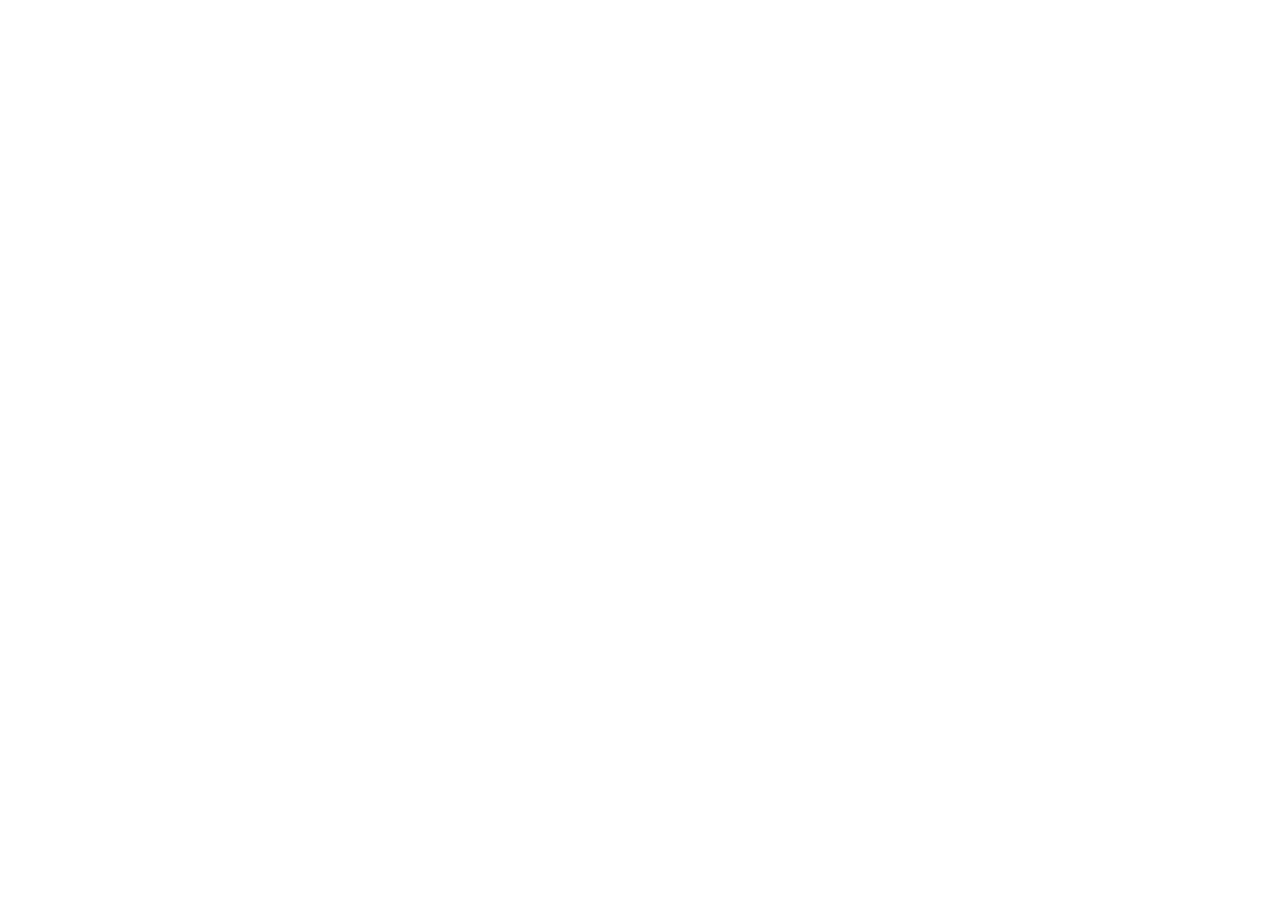
==== Natrual By Nayah/index.html @ 371b8ca4 "Add files via upload" ====
<!DOCTYPE html>
<html lang="en">
<head>
    <meta charset="UTF-8">
    <meta name="viewport" content="width=device-width, initial-scale=1.0">
    <title>Natural By Nayah</title>
</head>
<body>
    
</body>
</html>
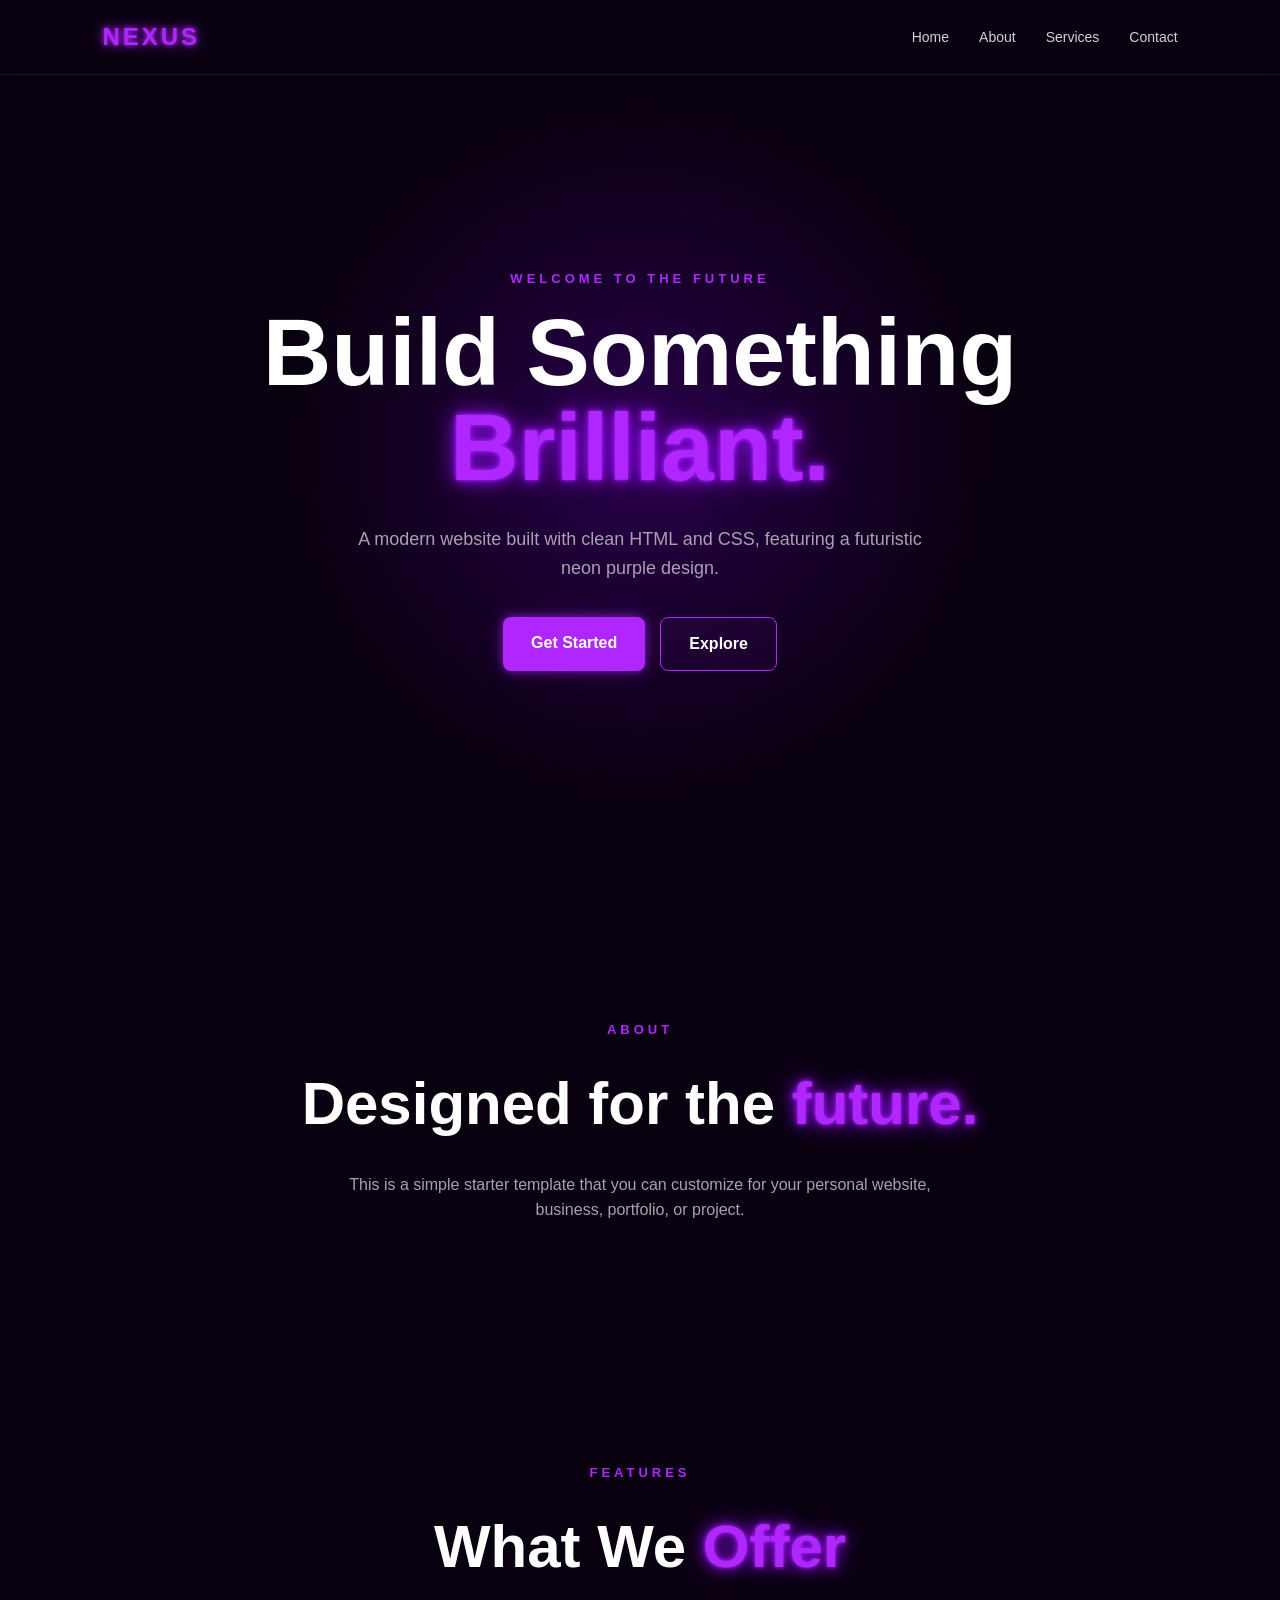
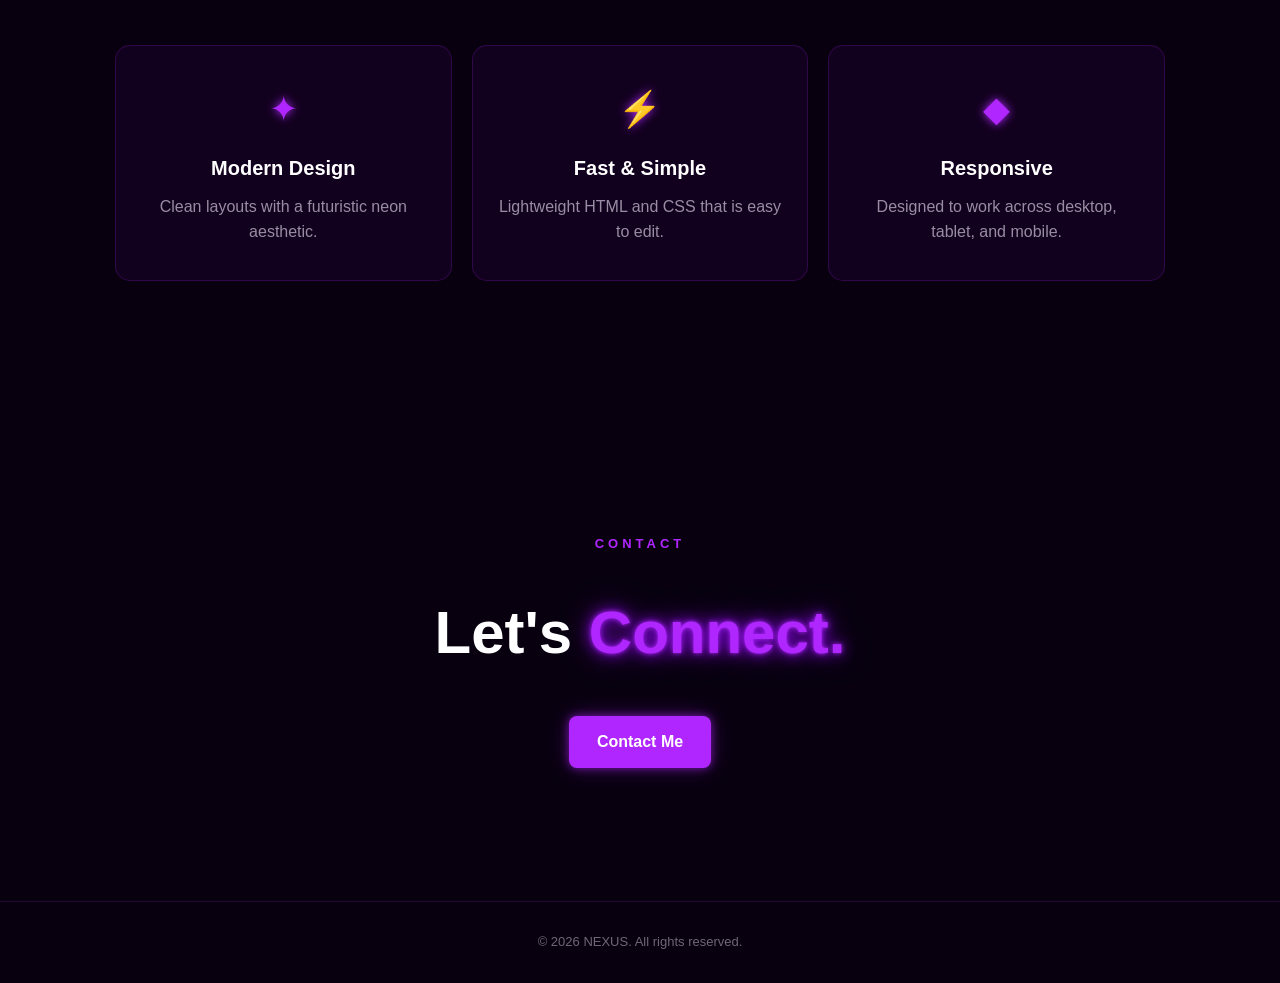
==== commit 43f1f74a: "Add files via upload" ====
--- a/Natrual By Nayah/index.html
+++ b/Natrual By Nayah/index.html
@@ -3,9 +3,105 @@
 <head>
     <meta charset="UTF-8">
     <meta name="viewport" content="width=device-width, initial-scale=1.0">
-    <title>Natural By Nayah</title>
+
+    <title>Neon Purple Website</title>
+
+    <link rel="stylesheet" href="style.css">
 </head>
+
 <body>
-    
+
+    <nav class="navbar">
+        <div class="logo">NEXUS</div>
+
+        <div class="nav-links">
+            <a href="#home">Home</a>
+            <a href="#about">About</a>
+            <a href="#services">Services</a>
+            <a href="#contact">Contact</a>
+        </div>
+    </nav>
+
+    <main>
+
+        <section id="home" class="hero">
+            <div class="hero-content">
+                <p class="tag">WELCOME TO THE FUTURE</p>
+
+                <h1>
+                    Build Something
+                    <span>Brilliant.</span>
+                </h1>
+
+                <p class="description">
+                    A modern website built with clean HTML and CSS,
+                    featuring a futuristic neon purple design.
+                </p>
+
+                <div class="buttons">
+                    <a href="#about" class="btn primary">Get Started</a>
+                    <a href="#services" class="btn secondary">Explore</a>
+                </div>
+            </div>
+        </section>
+
+        <section id="about" class="section">
+            <p class="tag">ABOUT</p>
+            <h2>Designed for the <span>future.</span></h2>
+
+            <p>
+                This is a simple starter template that you can customize
+                for your personal website, business, portfolio, or project.
+            </p>
+        </section>
+
+        <section id="services" class="section">
+            <p class="tag">FEATURES</p>
+            <h2>What We <span>Offer</span></h2>
+
+            <div class="cards">
+
+                <div class="card">
+                    <div class="icon">✦</div>
+                    <h3>Modern Design</h3>
+                    <p>
+                        Clean layouts with a futuristic neon aesthetic.
+                    </p>
+                </div>
+
+                <div class="card">
+                    <div class="icon">⚡</div>
+                    <h3>Fast & Simple</h3>
+                    <p>
+                        Lightweight HTML and CSS that is easy to edit.
+                    </p>
+                </div>
+
+                <div class="card">
+                    <div class="icon">◆</div>
+                    <h3>Responsive</h3>
+                    <p>
+                        Designed to work across desktop, tablet, and mobile.
+                    </p>
+                </div>
+
+            </div>
+        </section>
+
+        <section id="contact" class="section contact">
+            <p class="tag">CONTACT</p>
+            <h2>Let's <span>Connect.</span></h2>
+
+            <a href="mailto:you@example.com" class="btn primary">
+                Contact Me
+            </a>
+        </section>
+
+    </main>
+
+    <footer>
+        <p>© 2026 NEXUS. All rights reserved.</p>
+    </footer>
+
 </body>
 </html>
--- a/Natrual By Nayah/style.css
+++ b/Natrual By Nayah/style.css
@@ -0,0 +1,361 @@
+/* ==============================
+   GLOBAL
+================================= */
+
+* {
+    margin: 0;
+    padding: 0;
+    box-sizing: border-box;
+}
+
+html {
+    scroll-behavior: smooth;
+}
+
+body {
+    font-family: Arial, Helvetica, sans-serif;
+    background: #08000f;
+    color: #ffffff;
+    line-height: 1.6;
+}
+
+/* ==============================
+   COLORS
+================================= */
+
+:root {
+    --neon-purple: #B026FF;
+    --electric-purple: #A020F0;
+    --ultraviolet: #8F00FF;
+    --bright-purple: #D000FF;
+    --dark-purple: #08000f;
+    --card-purple: #12001f;
+}
+
+/* ==============================
+   NAVBAR
+================================= */
+
+.navbar {
+    position: fixed;
+    top: 0;
+    left: 0;
+
+    width: 100%;
+    height: 75px;
+
+    display: flex;
+    align-items: center;
+    justify-content: space-between;
+
+    padding: 0 8%;
+
+    background: rgba(8, 0, 15, 0.75);
+    backdrop-filter: blur(12px);
+
+    border-bottom: 1px solid rgba(176, 38, 255, 0.2);
+
+    z-index: 1000;
+}
+
+.logo {
+    font-size: 24px;
+    font-weight: 800;
+    letter-spacing: 3px;
+
+    color: var(--neon-purple);
+
+    text-shadow:
+        0 0 5px var(--neon-purple),
+        0 0 15px var(--neon-purple);
+}
+
+.nav-links {
+    display: flex;
+    gap: 30px;
+}
+
+.nav-links a {
+    color: #d8cce0;
+    text-decoration: none;
+
+    font-size: 14px;
+    transition: 0.3s;
+}
+
+.nav-links a:hover {
+    color: var(--neon-purple);
+
+    text-shadow:
+        0 0 8px var(--neon-purple);
+}
+
+/* ==============================
+   HERO
+================================= */
+
+.hero {
+    min-height: 100vh;
+
+    display: flex;
+    align-items: center;
+    justify-content: center;
+
+    text-align: center;
+
+    padding: 120px 20px 80px;
+
+    background:
+        radial-gradient(
+            circle at center,
+            rgba(143, 0, 255, 0.25),
+            transparent 45%
+        );
+}
+
+.hero-content {
+    max-width: 850px;
+}
+
+.tag {
+    color: var(--neon-purple);
+
+    font-size: 13px;
+    font-weight: bold;
+
+    letter-spacing: 4px;
+
+    margin-bottom: 15px;
+}
+
+.hero h1 {
+    font-size: clamp(50px, 8vw, 95px);
+    line-height: 1;
+    margin-bottom: 30px;
+}
+
+.hero h1 span,
+.section h2 span {
+    color: var(--neon-purple);
+
+    text-shadow:
+        0 0 5px var(--neon-purple),
+        0 0 15px var(--ultraviolet),
+        0 0 30px rgba(176, 38, 255, 0.5);
+}
+
+.description {
+    max-width: 600px;
+
+    margin: 0 auto 35px;
+
+    color: #aaa0b3;
+    font-size: 18px;
+}
+
+/* ==============================
+   BUTTONS
+================================= */
+
+.buttons {
+    display: flex;
+    justify-content: center;
+    gap: 15px;
+
+    flex-wrap: wrap;
+}
+
+.btn {
+    display: inline-block;
+
+    padding: 13px 28px;
+
+    border-radius: 8px;
+
+    text-decoration: none;
+
+    font-weight: bold;
+
+    transition: 0.3s;
+}
+
+.primary {
+    background: var(--neon-purple);
+    color: white;
+
+    box-shadow:
+        0 0 10px rgba(176, 38, 255, 0.6),
+        0 0 25px rgba(176, 38, 255, 0.25);
+}
+
+.primary:hover {
+    transform: translateY(-3px);
+
+    box-shadow:
+        0 0 15px var(--neon-purple),
+        0 0 40px rgba(176, 38, 255, 0.5);
+}
+
+.secondary {
+    color: white;
+
+    border: 1px solid var(--neon-purple);
+
+    background: rgba(176, 38, 255, 0.05);
+}
+
+.secondary:hover {
+    background: rgba(176, 38, 255, 0.15);
+}
+
+/* ==============================
+   SECTIONS
+================================= */
+
+.section {
+    max-width: 1100px;
+
+    margin: auto;
+
+    padding: 120px 25px;
+
+    text-align: center;
+}
+
+.section h2 {
+    font-size: clamp(35px, 5vw, 60px);
+
+    margin-bottom: 20px;
+}
+
+.section > p:not(.tag) {
+    max-width: 650px;
+
+    margin: auto;
+
+    color: #aaa0b3;
+}
+
+/* ==============================
+   CARDS
+================================= */
+
+.cards {
+    display: grid;
+
+    grid-template-columns:
+        repeat(3, 1fr);
+
+    gap: 20px;
+
+    margin-top: 50px;
+}
+
+.card {
+    padding: 35px 25px;
+
+    background: var(--card-purple);
+
+    border: 1px solid rgba(176, 38, 255, 0.2);
+
+    border-radius: 15px;
+
+    transition: 0.3s;
+}
+
+.card:hover {
+    transform: translateY(-8px);
+
+    border-color: var(--neon-purple);
+
+    box-shadow:
+        0 0 20px rgba(176, 38, 255, 0.2);
+}
+
+.icon {
+    font-size: 35px;
+
+    color: var(--neon-purple);
+
+    margin-bottom: 15px;
+
+    text-shadow:
+        0 0 10px var(--neon-purple);
+}
+
+.card h3 {
+    margin-bottom: 10px;
+
+    font-size: 20px;
+}
+
+.card p {
+    color: #988da2;
+}
+
+/* ==============================
+   CONTACT
+================================= */
+
+.contact {
+    min-height: 500px;
+
+    display: flex;
+    flex-direction: column;
+
+    align-items: center;
+    justify-content: center;
+
+    gap: 15px;
+}
+
+/* ==============================
+   FOOTER
+================================= */
+
+footer {
+    padding: 30px;
+
+    text-align: center;
+
+    border-top: 1px solid rgba(176, 38, 255, 0.15);
+
+    color: #706675;
+
+    font-size: 13px;
+}
+
+/* ==============================
+   MOBILE
+================================= */
+
+@media (max-width: 700px) {
+
+    .navbar {
+        padding: 0 5%;
+    }
+
+    .nav-links {
+        gap: 12px;
+    }
+
+    .nav-links a {
+        font-size: 12px;
+    }
+
+    .hero h1 {
+        font-size: 52px;
+    }
+
+    .description {
+        font-size: 16px;
+    }
+
+    .cards {
+        grid-template-columns: 1fr;
+    }
+
+    .section {
+        padding: 90px 20px;
+    }
+}
